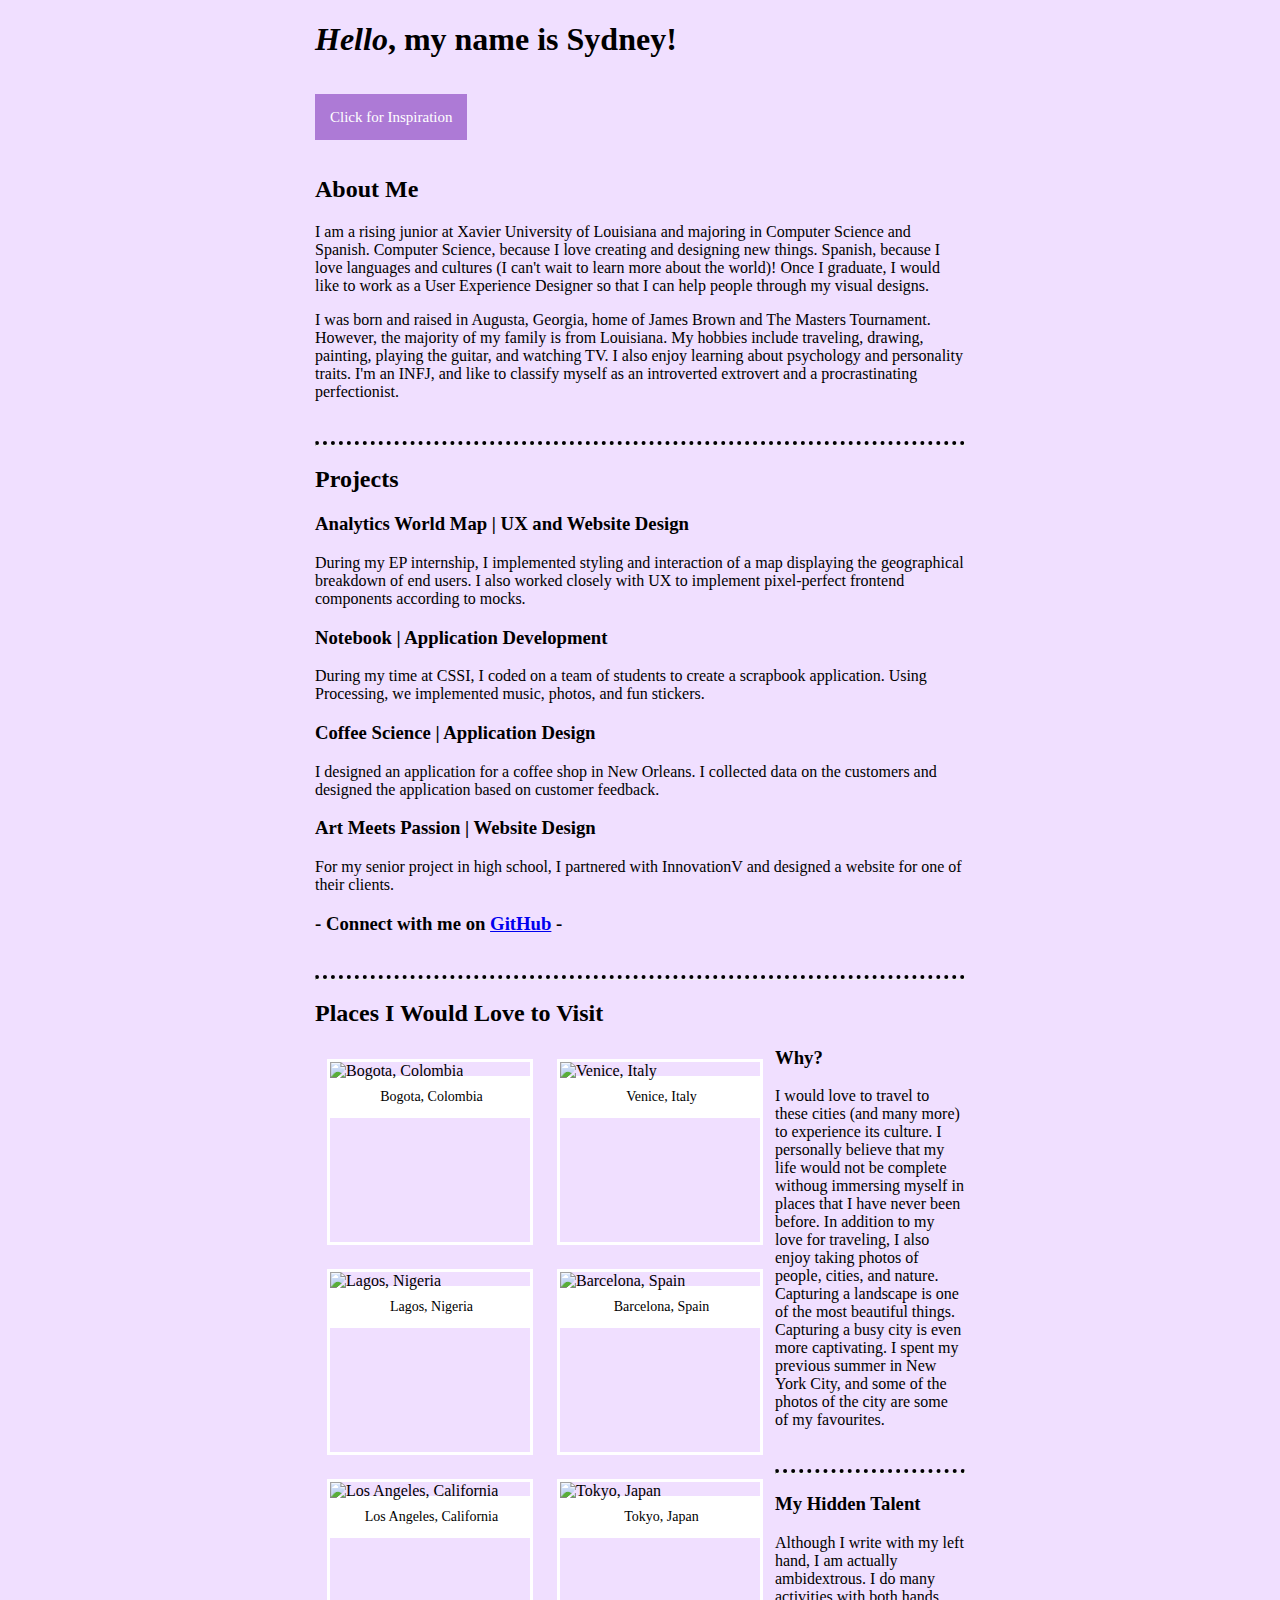
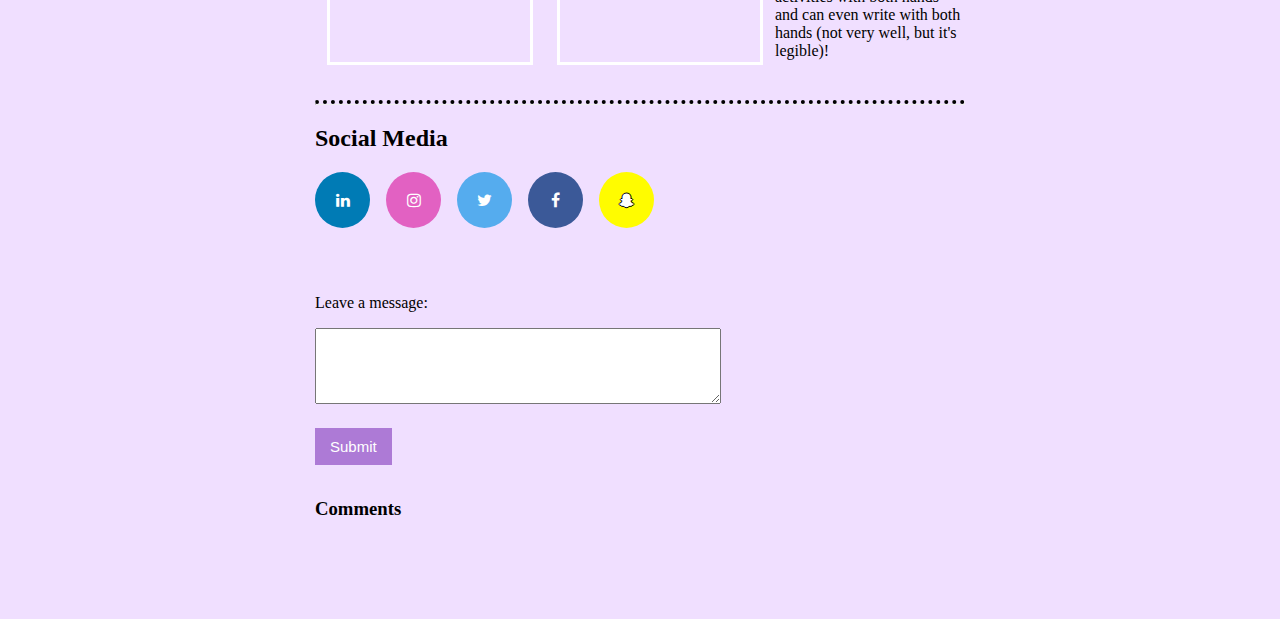
==== portfolio/src/main/webapp/index.html @ def5238d "Add comment section where comments post to local page." ====
<!DOCTYPE html>
<html>
  <head>
    <meta charset="UTF-8">
    <meta name="viewport" content="width=device-width, initial-scale=1">
    <title>Sydney Beasley Portfolio</title>
    <link rel="stylesheet" href="style.css">
    <link rel="stylesheet" href="https://cdnjs.cloudflare.com/ajax/libs/font-awesome/4.7.0/css/font-awesome.min.css">
    <script src="script.js"></script>
  </head>
  <body onload="loadComments()">
    <div id="content">
      <h1><em>Hello</em>, my name is Sydney!</h1>
    
      <greeting-button onclick="addRandomQuote()">Click for Inspiration</greeting-button>
      <div id="greeting-container"></div>

      <h2>About Me</h2>
      <p>
        I am a rising junior at Xavier University of Louisiana and majoring in Computer Science and Spanish.
        Computer Science, because I love creating and designing new things. Spanish, because I love languages
        and cultures (I can't wait to learn more about the world)! Once I graduate, I would like to work as a
        User Experience Designer so that I can help people through my visual designs.
      </p>
      <p>
        I was born and raised in Augusta, Georgia, home of James Brown and The Masters Tournament. However,
        the majority of my family is from Louisiana. My hobbies include traveling, drawing, painting, playing the guitar,
        and watching TV. I also enjoy learning about psychology and personality traits. I'm an INFJ, and like
        to classify myself as an introverted extrovert and a procrastinating perfectionist.
      </p>
      <hr>
      <h2>Projects</h2>
      <section>
        <h3>Analytics World Map | UX and Website Design</h3>
        <p>
          During my EP internship, I implemented styling and interaction of a map displaying the geographical
          breakdown of end users. I also worked closely with UX to implement pixel-perfect frontend components
          according to mocks.
        </p>
      </section>

      <section>
        <h3>Notebook | Application Development</h3>
        <p>
          During my time at CSSI, I coded on a team of students to create a scrapbook application. Using Processing,
          we implemented music, photos, and fun stickers.
        </p>
      </section>

      <section>
        <h3>Coffee Science | Application Design</h3>
        <p>
          I designed an application for a coffee shop in New Orleans. I collected data on the customers and designed
          the application based on customer feedback.
        </p>
      </section>

      <section>
        <h3>Art Meets Passion | Website Design</h3>
        <p>
          For my senior project in high school, I partnered with InnovationV and designed a website for one
          of their clients.
        </p>
      </section>

      <h3>- Connect with me on <a href=https://www.github.com/Sydney-18>GitHub</a> -<h3>
      <hr>
      <h2>Places I Would Love to Visit</h2>
      <div class="gallery">
        <img src="https://specials-images.forbesimg.com/imageserve/1182337590/960x0.jpg?fit=scale" alt="Bogota, Colombia" width="350" height="250">
        <div class="desc">Bogota, Colombia</div>
      </div>

      <div class="gallery">
        <img src="https://ceoworld.biz/wp-content/uploads/2019/11/Venice-Italy-1.jpg" alt="Venice, Italy" width="350" height="250">
        <div class="desc">Venice, Italy</div>
      </div>

      <div class="gallery">
        <img src="https://cdn.britannica.com/36/191736-050-5726A7F4/view-Lagos-Nigeria.jpg" alt="Lagos, Nigeria" width="350" height="250">
        <div class="desc">Lagos, Nigeria</div>
      </div>

      <div class="gallery">
        <img src="https://afar-production.imgix.net/uploads/syndication/holland_americas/images/Z2NcYxB3NT/original_BARCELONA_HERO__ESY-014512839.jpg?w=750&h=563&fit=crop" alt="Barcelona, Spain" width="350" height="250">
        <div class="desc">Barcelona, Spain</div>
      </div>

      <div class="gallery">
        <img src="https://www.earthquakeauthority.com/getattachment/a14542f8-28c3-4402-b636-d95c6fe79fd0/los-angeles-earthquake-prediction-and-risk?maxsidesize=1200&width=1200&height=500" alt="Los Angeles, California" width="350" height="250">
        <div class="desc">Los Angeles, California</div>
      </div>

      <div class="gallery">
        <img src="https://image-cdn.hypb.st/https%3A%2F%2Fhypebeast.com%2Fimage%2F2019%2F10%2Ftokyo-best-big-city-visit-2019-01.jpg?q=90&w=1400&cbr=1&fit=max" alt="Tokyo, Japan" width="350" height="250">
        <div class="desc">Tokyo, Japan</div>
      </div>

      <h3>Why?</h3>
      <p>I would love to travel to these cities (and many more) to experience its culture. I personally believe that my life would not be complete withoug immersing myself in places that I have never been before. In addition to my love for traveling, I also enjoy taking photos of people, cities, and nature. Capturing a landscape is one of the most beautiful things. Capturing a busy city is even more captivating. I spent my previous summer in New York City, and some of the photos of the city are some of my favourites.</p>
      <hr>
      <h3>My Hidden Talent</h3>
      <p>Although I write with my left hand, I am actually ambidextrous. I do many activities with both hands and can even write with both hands (not very well, but it's legible)!</p>
      <hr>
      <h2>Social Media</h2>
      <!-- Social icons populated by CSS. -->  
      <a href="https://www.linkedin.com/in/sydney-beasley-6b04b8168" class="fa fa-linkedin"></a>
      <a href="https://www.instagram.com/sydney_beas" class="fa fa-instagram"></a>
      <a href="https://www.twitter.com/sydney_beas" class="fa fa-twitter"></a>
      <a href="https://www.facebook.com/sydney.beas" class="fa fa-facebook"></a>
      <a href="https://www.snapchat.com/add/syd7892" class="fa fa-snapchat-ghost"></a>

      <div>
        <form action="/data" method="POST">
          <p>Leave a message:</p>
          <textarea name="text-input"></textarea>
          <div><button type="submit">Submit</button></div>
        </form>
        <h3>Comments</h3>
        <div id="comments-container"></div>
        
      </div>  
    </div>
  </body>
</html>
---- portfolio/src/main/webapp/style.css ----
body {
  background-color: #f0dfff;
}

#content {
  margin-left: auto;
  margin-right: auto;
  width: 650px;
}

textarea {
  height: 70px;
  width: 400px; 
}

greeting-button {
  background-color: #ad7ad6;
  border: none;
  color: white;
  cursor: pointer;
  font-size: 15px;
  margin-bottom: 15px;
  margin-top: 20px;
  padding: 15px;
  text-align: center;
}

#greeting-container {
  color: black;
  font-size: 25px;
  margin-bottom: 50px;
  margin-top: 40px;
}

#data-holder {
  color: black;
  font-size: 25px;
  margin-bottom: 50px;
  margin-top: 40px;
}

button {
  background-color: #ad7ad6;
  border: none;
  color: white;
  cursor: pointer;
  font-size: 15px;
  margin-bottom: 15px;
  margin-top: 20px;
  padding-top: 10px;
  padding-bottom: 10px;
  padding-left: 15px;
  padding-right: 15px;
  text-align: center;
}

#comments-container {
  border-color: black;
  border-radius: 1px;
  color: black;
  font-size: 20px;
  margin-bottom: 60px;
  padding: 10px;
}

li {
  background-color: white;
  padding: 10px;
}

input:hover {
  opacity: 0.7;
}

hr {
  border-top: 4px dotted black;
  margin-top: 40px;
}

h1 {
  font-family: cursive;
  margin-bottom: 50px;
}

h2,
h3 {
  font-family: cursive;
}

.gallery {
  border: 3px solid white;
  float: left;
  height: 180px;
  margin: 12px;
  width: 200px;
}

div.gallery img {
  height: 75%;
  width: 100%;
}

div.desc {
  background-color: white;
  font-family: cursive;
  font-size: 14px;
  margin-top: -4px;
  padding: 13px;
  text-align: center;
  width: 177px;
}

media-title {
  font-family: cursive;
  margin-top: 10px;
} 

.fa {
  border-radius: 50%;
  font-size: 30px;
  margin-bottom: 50px;
  margin-right: 12px;
  padding: 20px;
  text-align: center;
  text-decoration: none;
  width: 15px;
}

.fa:hover {
  opacity: 0.7;
}

.fa-linkedin {
  background: #007bb5;
  color: white;
}

.fa-instagram {
  background: #e261c2;
  color: white;
}

.fa-twitter {
  background: #55ACEE;
  color: white;
}

.fa-facebook {
  background: #3B5998;
  color: white;
}

.fa-snapchat-ghost {
  background: #fffc00;
  color: white;
  text-shadow: -1px 0 black, 0 1px black, 1px 0 black, 0 -1px black;
}
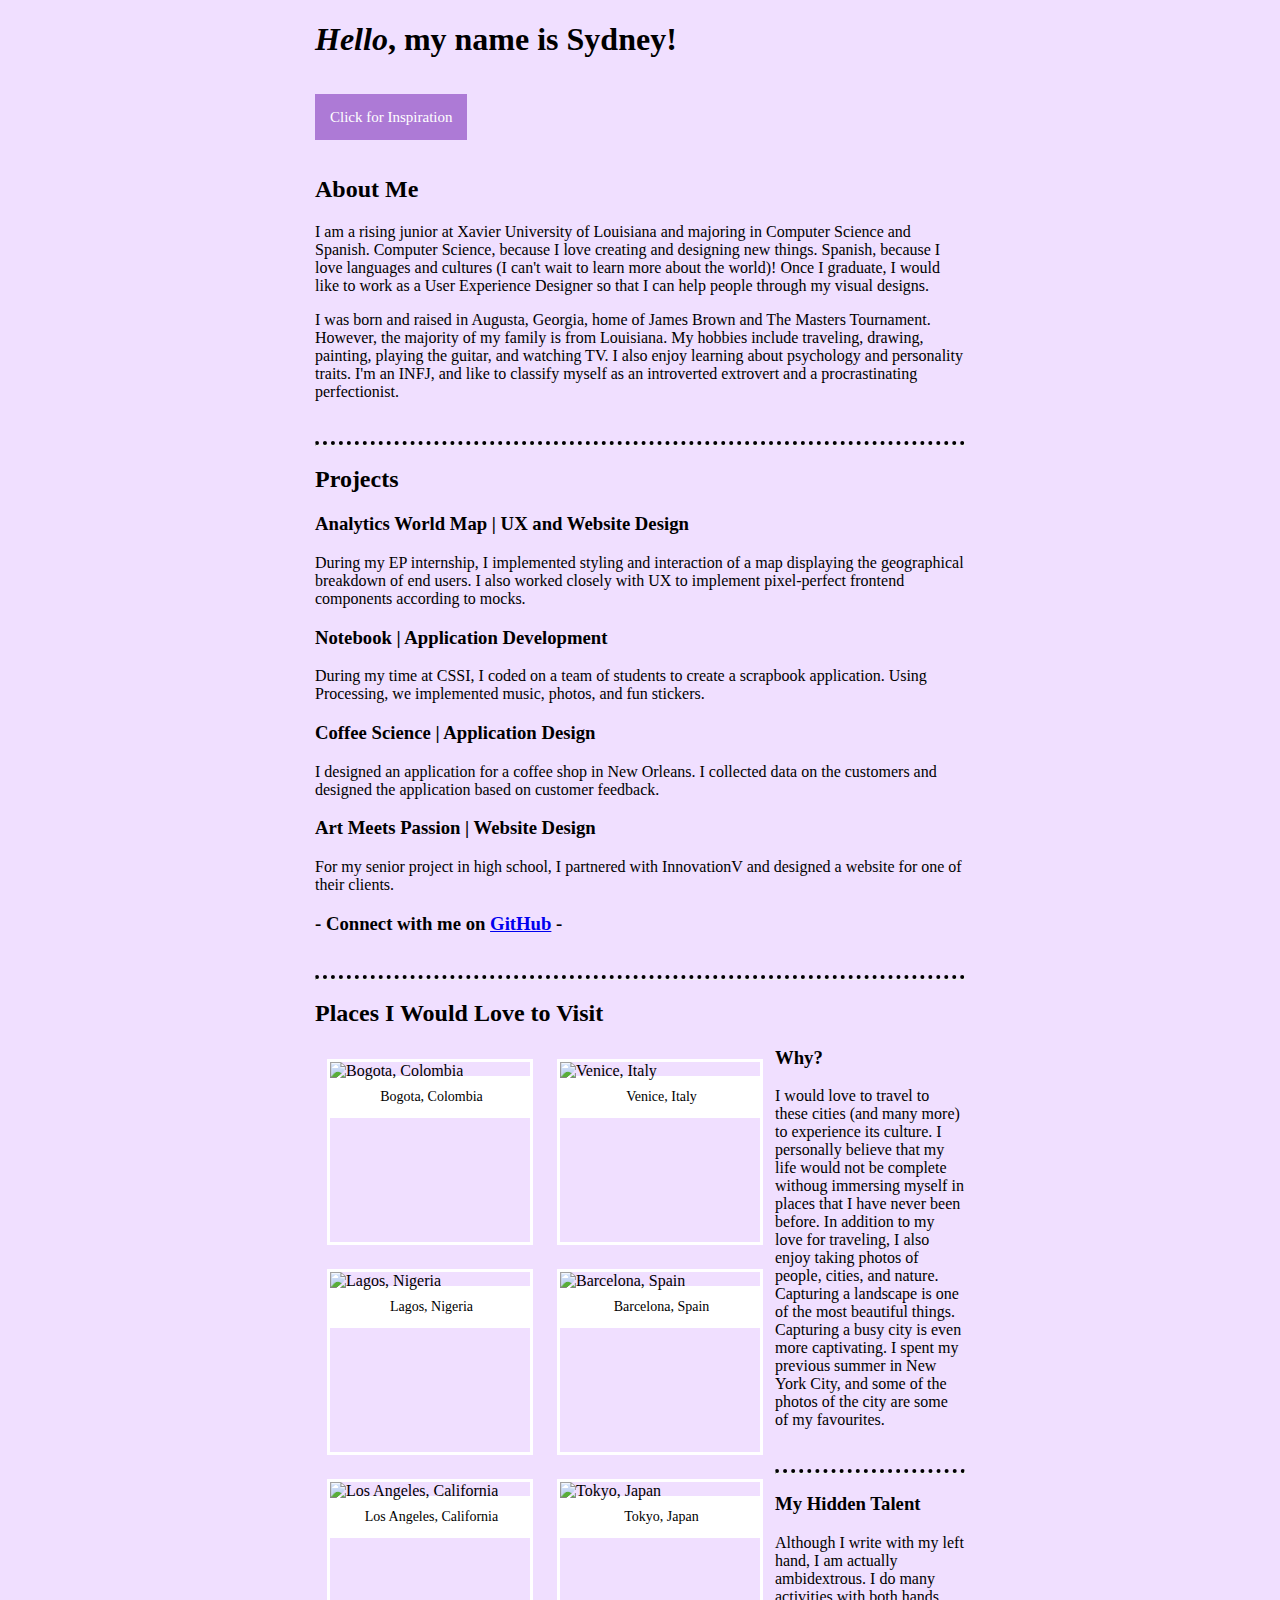
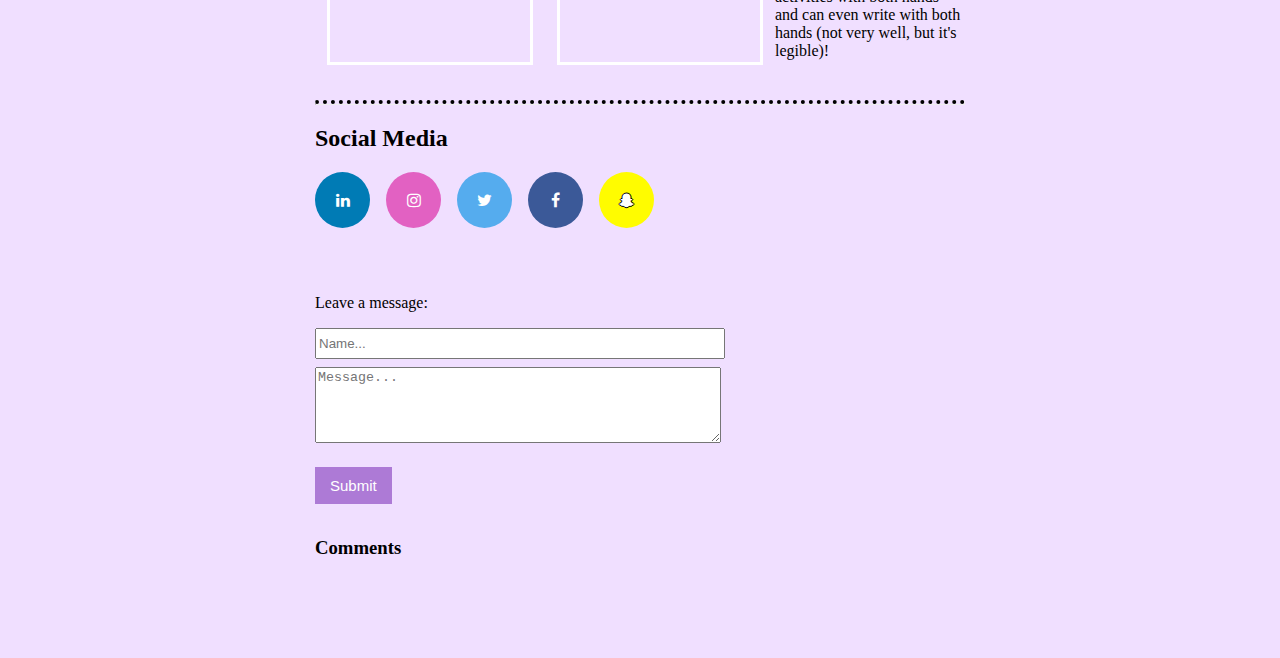
==== commit 3410e0e1: "Fix comment section issues." ====
--- a/portfolio/src/main/webapp/index.html
+++ b/portfolio/src/main/webapp/index.html
@@ -113,12 +113,12 @@
       <div>
         <form action="/data" method="POST">
           <p>Leave a message:</p>
-          <textarea name="text-input"></textarea>
+          <input name="name-input" placeholder="Name..."></input>
+          <textarea name="text-input" placeholder="Message..."></textarea>
           <div><button type="submit">Submit</button></div>
         </form>
         <h3>Comments</h3>
         <div id="comments-container"></div>
-        
       </div>  
     </div>
   </body>
--- a/portfolio/src/main/webapp/style.css
+++ b/portfolio/src/main/webapp/style.css
@@ -6,6 +6,12 @@
   margin-left: auto;
   margin-right: auto;
   width: 650px;
+}
+
+input {
+  height: 25px;
+  margin-bottom: 8px;
+  width: 402px; 
 }
 
 textarea {
@@ -47,10 +53,10 @@
   font-size: 15px;
   margin-bottom: 15px;
   margin-top: 20px;
-  padding-top: 10px;
   padding-bottom: 10px;
   padding-left: 15px;
   padding-right: 15px;
+  padding-top: 10px;
   text-align: center;
 }
 
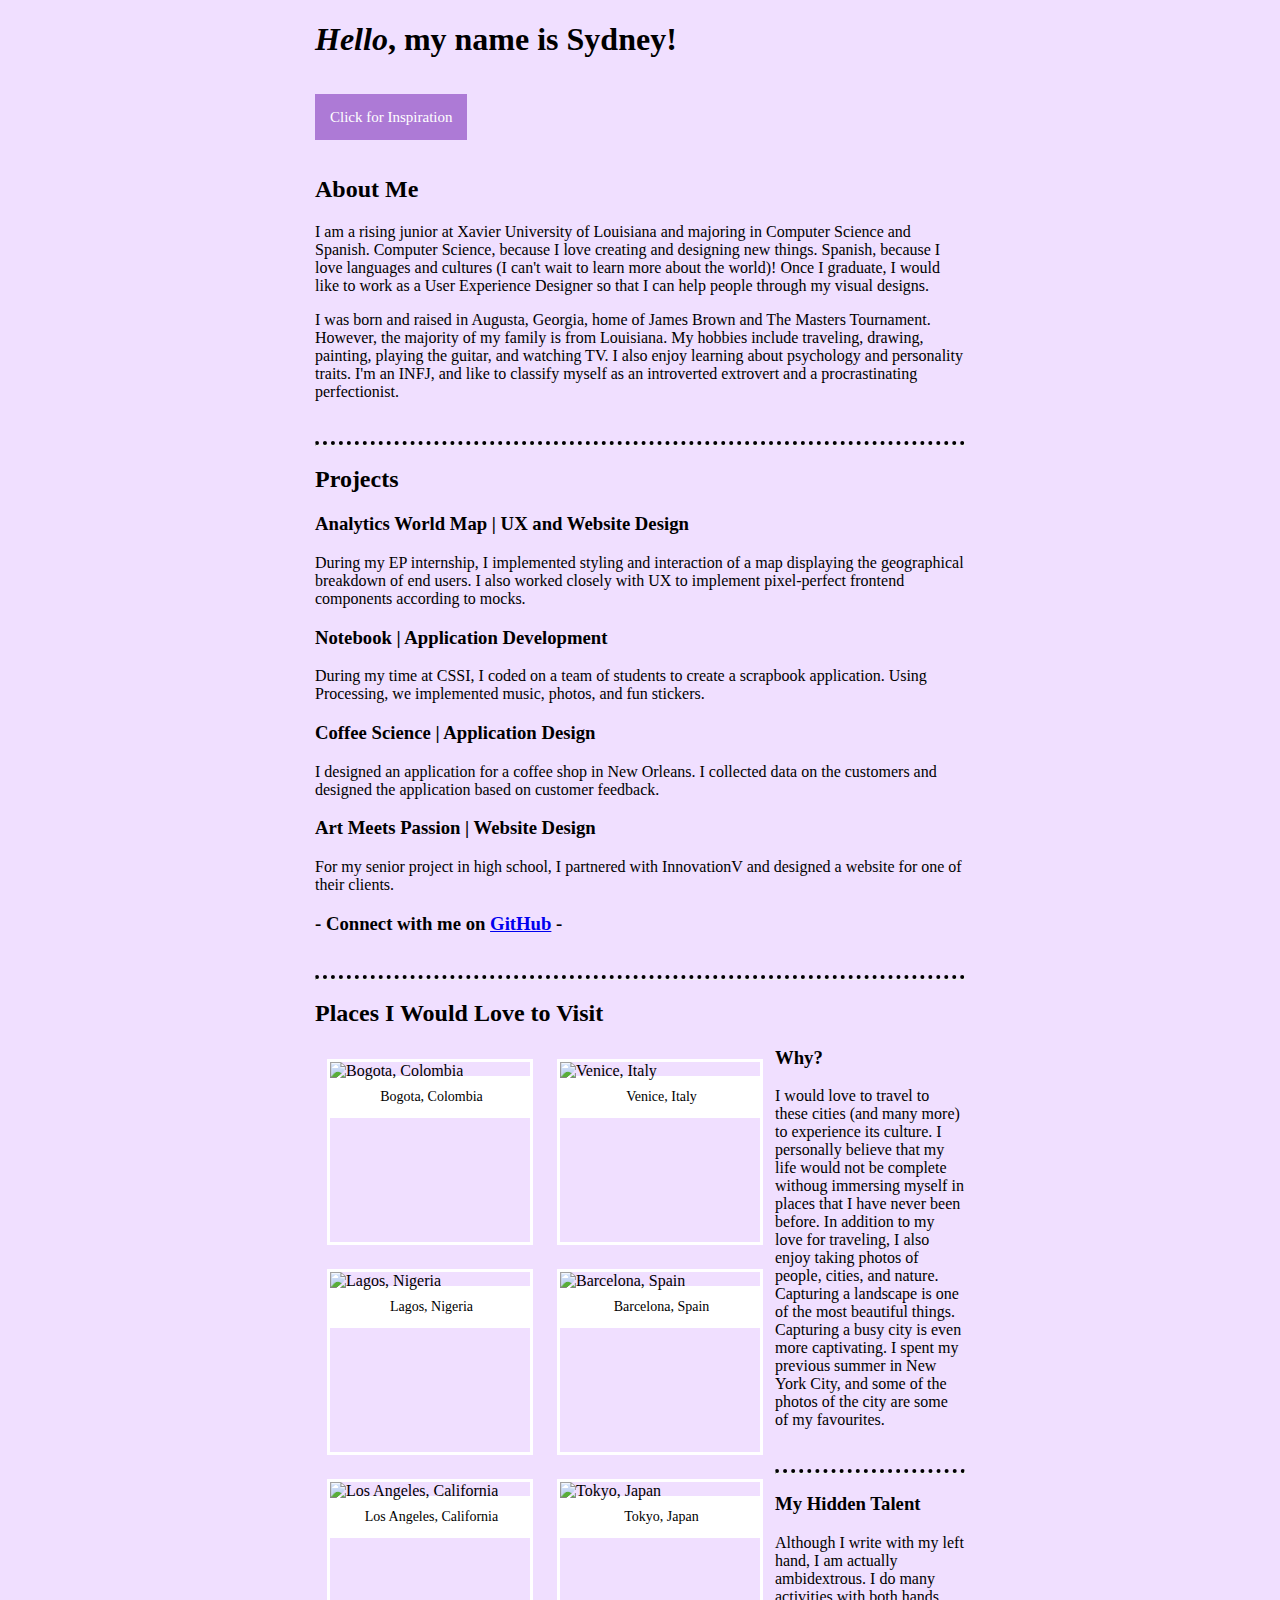
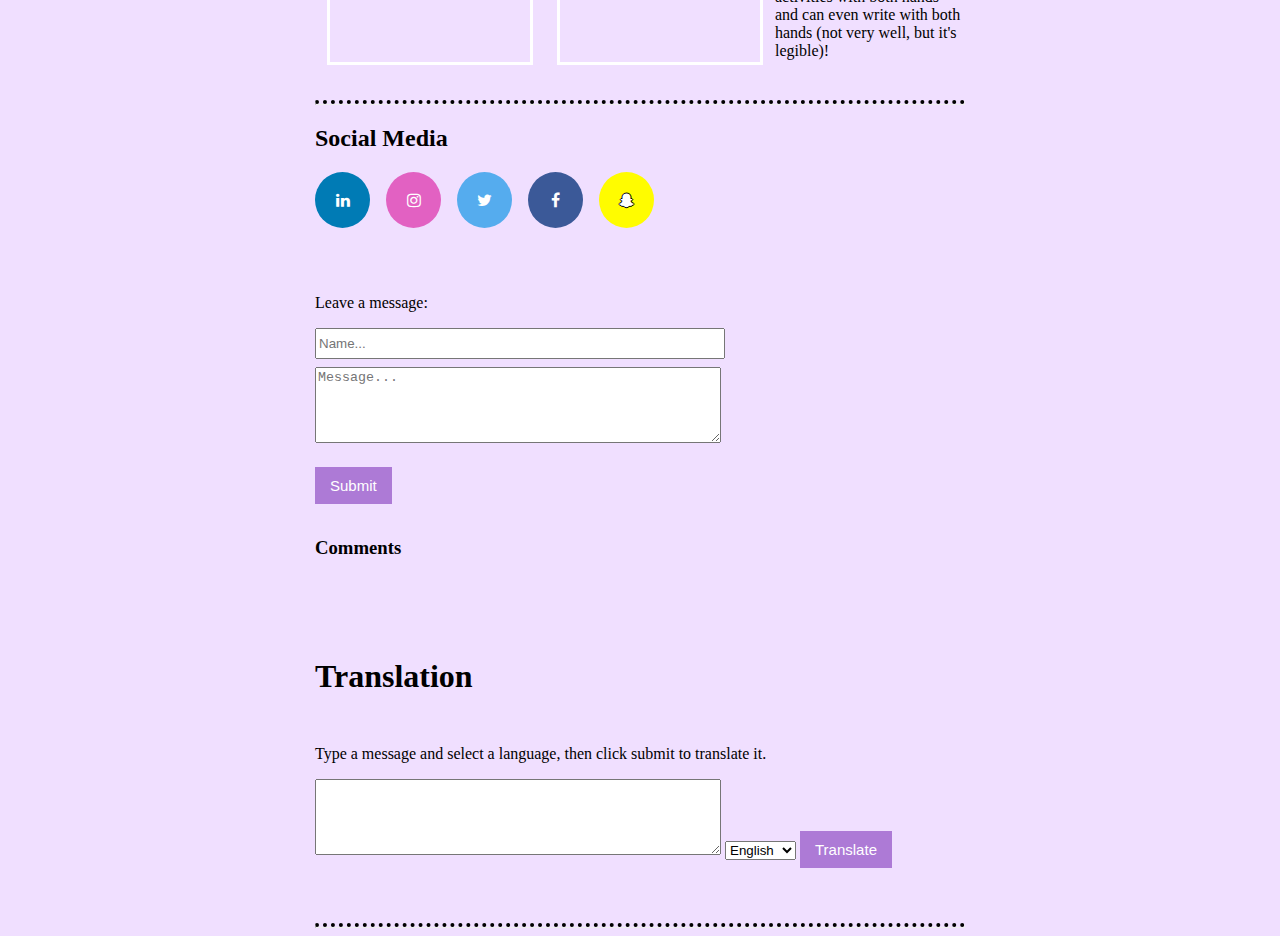
==== commit 3ac78bb5: "Add Translation API" ====
--- a/portfolio/src/main/webapp/index.html
+++ b/portfolio/src/main/webapp/index.html
@@ -113,13 +113,29 @@
       <div>
         <form action="/data" method="POST">
           <p>Leave a message:</p>
-          <input name="name-input" placeholder="Name..."></input>
+          <input name="name-input" placeholder="Name...">
           <textarea name="text-input" placeholder="Message..."></textarea>
           <div><button type="submit">Submit</button></div>
         </form>
         <h3>Comments</h3>
         <div id="comments-container"></div>
       </div>  
+      
+      <div>
+        <h1>Translation</h1>
+        <p>Type a message and select a language, then click submit to translate it.</p>
+        <textarea id="text"></textarea>
+        <select id="language">
+          <option value="es">English</option>
+          <option value="zh">Chinese</option>
+          <option value="es">Spanish</option>
+          <option value="hi">Hindi</option>
+          <option value="ar">Arabic</option>
+        </select>
+        <button onclick="requestTranslation();">Translate</button>
+        <hr/>
+        <div id="result"></div>
+      </div>
     </div>
   </body>
 </html>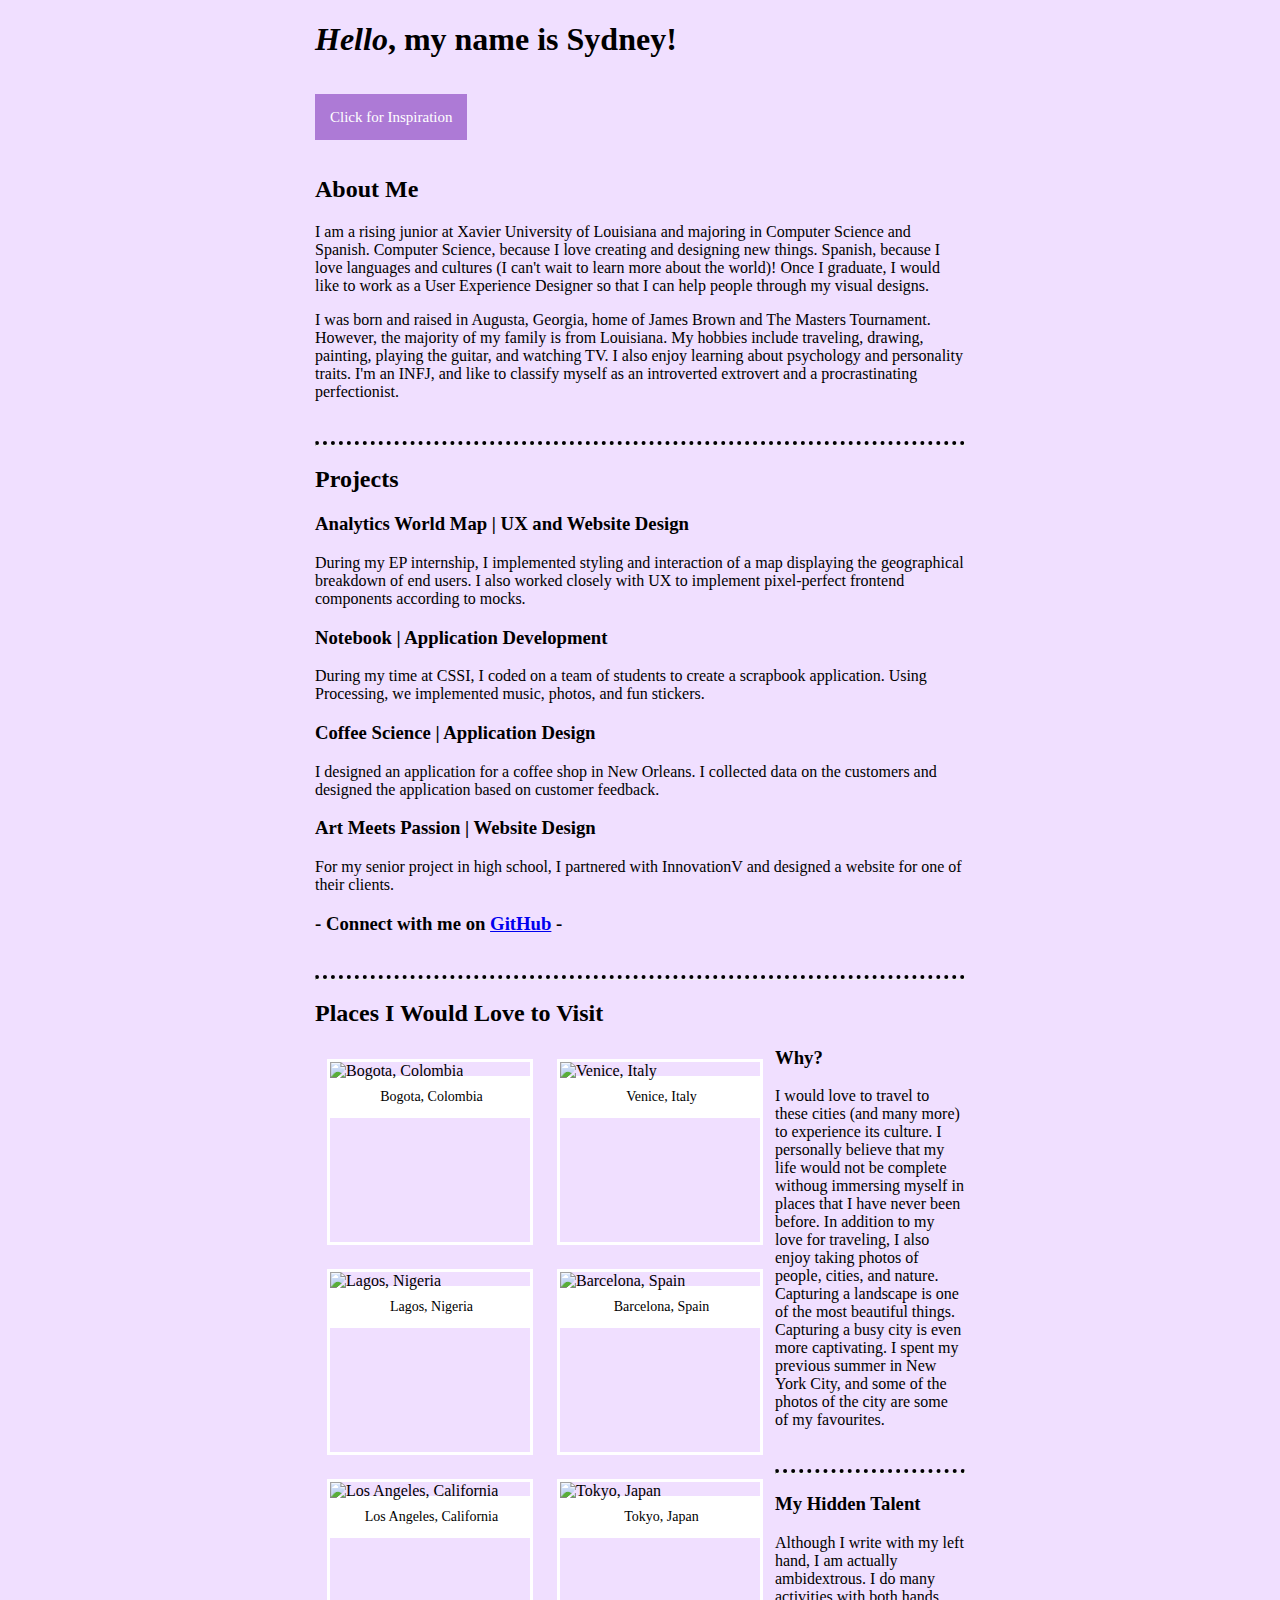
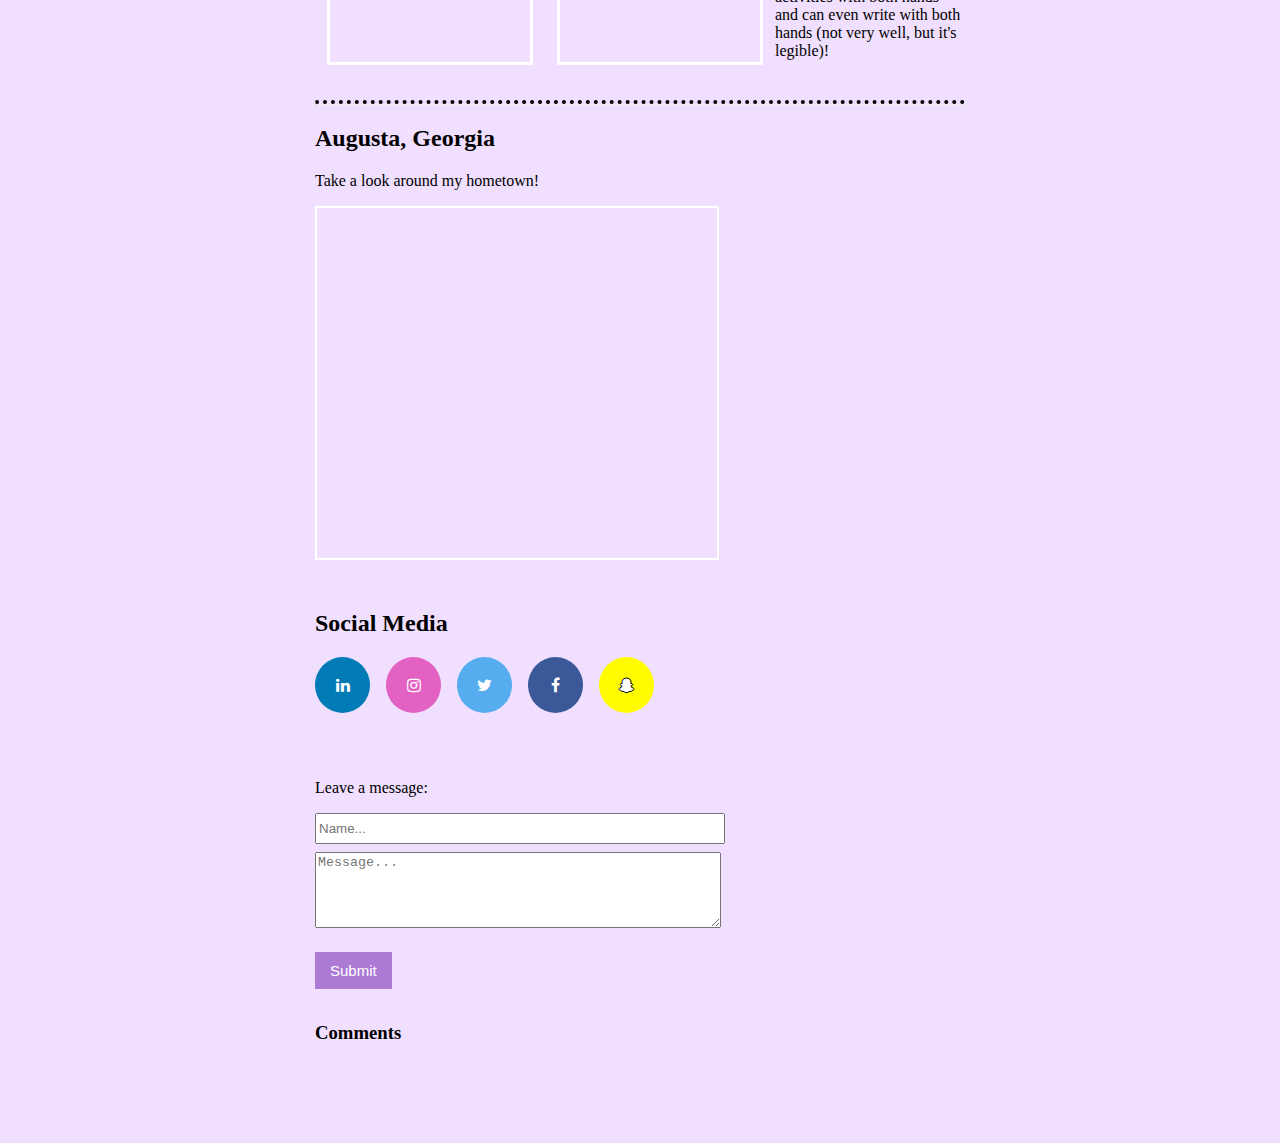
==== commit fac976ed: "Add Maps API." ====
--- a/portfolio/src/main/webapp/index.html
+++ b/portfolio/src/main/webapp/index.html
@@ -6,9 +6,10 @@
     <title>Sydney Beasley Portfolio</title>
     <link rel="stylesheet" href="style.css">
     <link rel="stylesheet" href="https://cdnjs.cloudflare.com/ajax/libs/font-awesome/4.7.0/css/font-awesome.min.css">
+    <script src="https://maps.googleapis.com/maps/api/js?key=AIzaSyA_WLXfgBcN3n6ePBixMezUK6PQLeBLA84"></script>
     <script src="script.js"></script>
   </head>
-  <body onload="loadComments()">
+  <body onload=" createMap(); loadComments()">
     <div id="content">
       <h1><em>Hello</em>, my name is Sydney!</h1>
     
@@ -102,6 +103,11 @@
       <h3>My Hidden Talent</h3>
       <p>Although I write with my left hand, I am actually ambidextrous. I do many activities with both hands and can even write with both hands (not very well, but it's legible)!</p>
       <hr>
+
+      <h2>Augusta, Georgia</h2>
+      <p>Take a look around my hometown!</p>
+      <div id="map"></div> 
+
       <h2>Social Media</h2>
       <!-- Social icons populated by CSS. -->  
       <a href="https://www.linkedin.com/in/sydney-beasley-6b04b8168" class="fa fa-linkedin"></a>
@@ -120,22 +126,6 @@
         <h3>Comments</h3>
         <div id="comments-container"></div>
       </div>  
-      
-      <div>
-        <h1>Translation</h1>
-        <p>Type a message and select a language, then click submit to translate it.</p>
-        <textarea id="text"></textarea>
-        <select id="language">
-          <option value="es">English</option>
-          <option value="zh">Chinese</option>
-          <option value="es">Spanish</option>
-          <option value="hi">Hindi</option>
-          <option value="ar">Arabic</option>
-        </select>
-        <button onclick="requestTranslation();">Translate</button>
-        <hr/>
-        <div id="result"></div>
-      </div>
     </div>
   </body>
 </html>--- a/portfolio/src/main/webapp/style.css
+++ b/portfolio/src/main/webapp/style.css
@@ -121,6 +121,13 @@
   margin-top: 10px;
 } 
 
+#map {
+  border: 2px solid white;
+  height: 350px;
+  margin-bottom: 50px;
+  width: 400px;
+}
+
 .fa {
   border-radius: 50%;
   font-size: 30px;
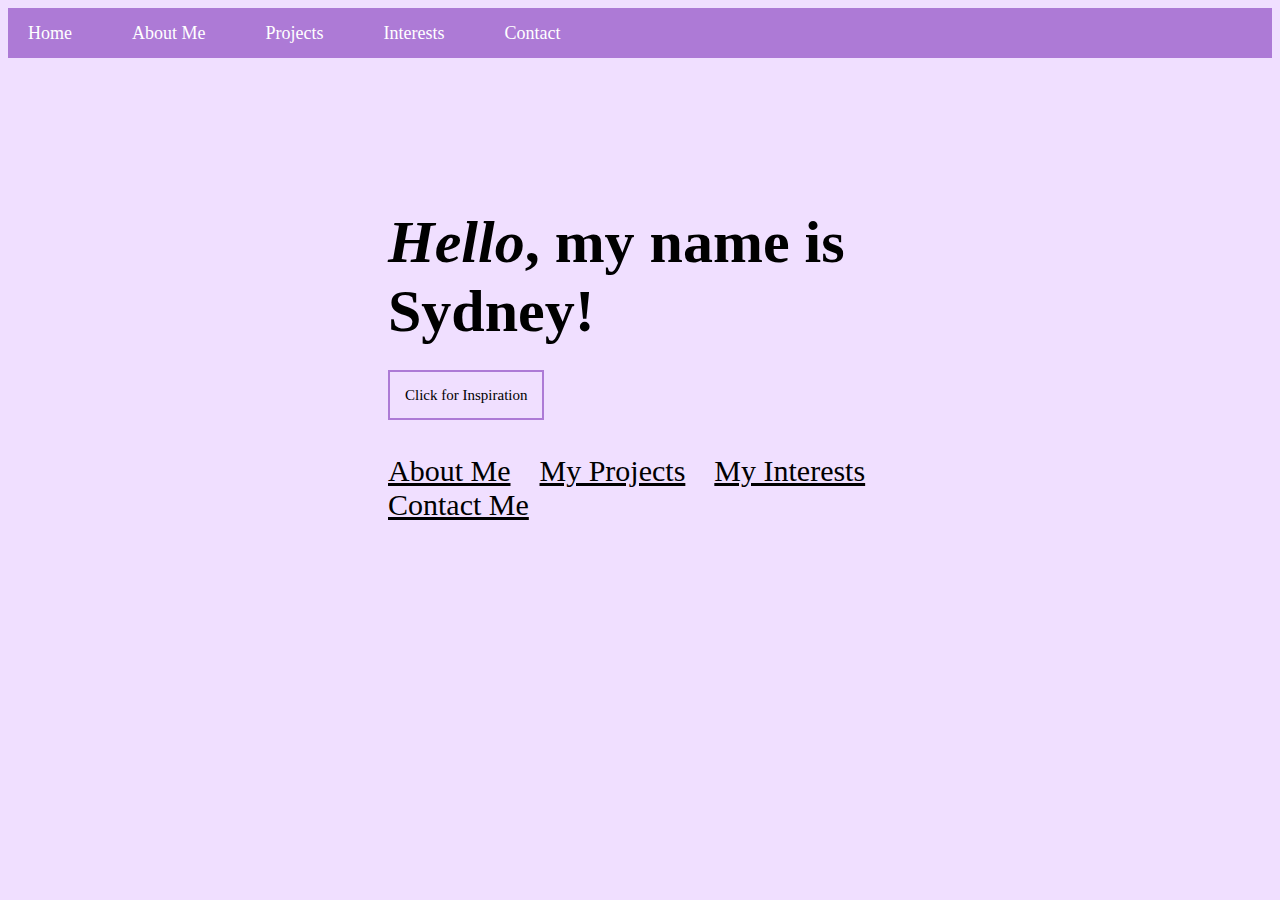
==== commit e2b4fc46: "Add 'Aboutme' 'Projects' Interests' 'Contact' pages and styled." ====
--- a/portfolio/src/main/webapp/index.html
+++ b/portfolio/src/main/webapp/index.html
@@ -5,127 +5,27 @@
     <meta name="viewport" content="width=device-width, initial-scale=1">
     <title>Sydney Beasley Portfolio</title>
     <link rel="stylesheet" href="style.css">
-    <link rel="stylesheet" href="https://cdnjs.cloudflare.com/ajax/libs/font-awesome/4.7.0/css/font-awesome.min.css">
-    <script src="https://maps.googleapis.com/maps/api/js?key=AIzaSyA_WLXfgBcN3n6ePBixMezUK6PQLeBLA84"></script>
+    <link rel="stylesheet" href="https://cdnjs.cloudflare.com/ajax/libs/font-awesome/4.7.0/css/font-awesome.min.css">    
     <script src="script.js"></script>
   </head>
-  <body onload=" createMap(); loadComments()">
-    <div id="content">
+  <body>
+    <ul>
+      <li><a href="index.html">Home</a></li>
+      <li><a href="aboutme.html">About Me</a></li>
+      <li><a href="projects.html">Projects</a></li>
+      <li><a href="interests.html">Interests</a></li>
+      <li><a href="contact.html">Contact</a></li>
+    </ul>
+    <div id="home-content"> 
       <h1><em>Hello</em>, my name is Sydney!</h1>
-    
+
       <greeting-button onclick="addRandomQuote()">Click for Inspiration</greeting-button>
       <div id="greeting-container"></div>
 
-      <h2>About Me</h2>
-      <p>
-        I am a rising junior at Xavier University of Louisiana and majoring in Computer Science and Spanish.
-        Computer Science, because I love creating and designing new things. Spanish, because I love languages
-        and cultures (I can't wait to learn more about the world)! Once I graduate, I would like to work as a
-        User Experience Designer so that I can help people through my visual designs.
-      </p>
-      <p>
-        I was born and raised in Augusta, Georgia, home of James Brown and The Masters Tournament. However,
-        the majority of my family is from Louisiana. My hobbies include traveling, drawing, painting, playing the guitar,
-        and watching TV. I also enjoy learning about psychology and personality traits. I'm an INFJ, and like
-        to classify myself as an introverted extrovert and a procrastinating perfectionist.
-      </p>
-      <hr>
-      <h2>Projects</h2>
-      <section>
-        <h3>Analytics World Map | UX and Website Design</h3>
-        <p>
-          During my EP internship, I implemented styling and interaction of a map displaying the geographical
-          breakdown of end users. I also worked closely with UX to implement pixel-perfect frontend components
-          according to mocks.
-        </p>
-      </section>
-
-      <section>
-        <h3>Notebook | Application Development</h3>
-        <p>
-          During my time at CSSI, I coded on a team of students to create a scrapbook application. Using Processing,
-          we implemented music, photos, and fun stickers.
-        </p>
-      </section>
-
-      <section>
-        <h3>Coffee Science | Application Design</h3>
-        <p>
-          I designed an application for a coffee shop in New Orleans. I collected data on the customers and designed
-          the application based on customer feedback.
-        </p>
-      </section>
-
-      <section>
-        <h3>Art Meets Passion | Website Design</h3>
-        <p>
-          For my senior project in high school, I partnered with InnovationV and designed a website for one
-          of their clients.
-        </p>
-      </section>
-
-      <h3>- Connect with me on <a href=https://www.github.com/Sydney-18>GitHub</a> -<h3>
-      <hr>
-      <h2>Places I Would Love to Visit</h2>
-      <div class="gallery">
-        <img src="https://specials-images.forbesimg.com/imageserve/1182337590/960x0.jpg?fit=scale" alt="Bogota, Colombia" width="350" height="250">
-        <div class="desc">Bogota, Colombia</div>
-      </div>
-
-      <div class="gallery">
-        <img src="https://ceoworld.biz/wp-content/uploads/2019/11/Venice-Italy-1.jpg" alt="Venice, Italy" width="350" height="250">
-        <div class="desc">Venice, Italy</div>
-      </div>
-
-      <div class="gallery">
-        <img src="https://cdn.britannica.com/36/191736-050-5726A7F4/view-Lagos-Nigeria.jpg" alt="Lagos, Nigeria" width="350" height="250">
-        <div class="desc">Lagos, Nigeria</div>
-      </div>
-
-      <div class="gallery">
-        <img src="https://afar-production.imgix.net/uploads/syndication/holland_americas/images/Z2NcYxB3NT/original_BARCELONA_HERO__ESY-014512839.jpg?w=750&h=563&fit=crop" alt="Barcelona, Spain" width="350" height="250">
-        <div class="desc">Barcelona, Spain</div>
-      </div>
-
-      <div class="gallery">
-        <img src="https://www.earthquakeauthority.com/getattachment/a14542f8-28c3-4402-b636-d95c6fe79fd0/los-angeles-earthquake-prediction-and-risk?maxsidesize=1200&width=1200&height=500" alt="Los Angeles, California" width="350" height="250">
-        <div class="desc">Los Angeles, California</div>
-      </div>
-
-      <div class="gallery">
-        <img src="https://image-cdn.hypb.st/https%3A%2F%2Fhypebeast.com%2Fimage%2F2019%2F10%2Ftokyo-best-big-city-visit-2019-01.jpg?q=90&w=1400&cbr=1&fit=max" alt="Tokyo, Japan" width="350" height="250">
-        <div class="desc">Tokyo, Japan</div>
-      </div>
-
-      <h3>Why?</h3>
-      <p>I would love to travel to these cities (and many more) to experience its culture. I personally believe that my life would not be complete withoug immersing myself in places that I have never been before. In addition to my love for traveling, I also enjoy taking photos of people, cities, and nature. Capturing a landscape is one of the most beautiful things. Capturing a busy city is even more captivating. I spent my previous summer in New York City, and some of the photos of the city are some of my favourites.</p>
-      <hr>
-      <h3>My Hidden Talent</h3>
-      <p>Although I write with my left hand, I am actually ambidextrous. I do many activities with both hands and can even write with both hands (not very well, but it's legible)!</p>
-      <hr>
-
-      <h2>Augusta, Georgia</h2>
-      <p>Take a look around my hometown!</p>
-      <div id="map"></div> 
-
-      <h2>Social Media</h2>
-      <!-- Social icons populated by CSS. -->  
-      <a href="https://www.linkedin.com/in/sydney-beasley-6b04b8168" class="fa fa-linkedin"></a>
-      <a href="https://www.instagram.com/sydney_beas" class="fa fa-instagram"></a>
-      <a href="https://www.twitter.com/sydney_beas" class="fa fa-twitter"></a>
-      <a href="https://www.facebook.com/sydney.beas" class="fa fa-facebook"></a>
-      <a href="https://www.snapchat.com/add/syd7892" class="fa fa-snapchat-ghost"></a>
-
-      <div>
-        <form action="/data" method="POST">
-          <p>Leave a message:</p>
-          <input name="name-input" placeholder="Name...">
-          <textarea name="text-input" placeholder="Message..."></textarea>
-          <div><button type="submit">Submit</button></div>
-        </form>
-        <h3>Comments</h3>
-        <div id="comments-container"></div>
-      </div>  
+      <a href="aboutme.html">About Me</a>
+      <a href="projects.html">My Projects</a>
+      <a href="interests.html">My Interests</a>
+      <a href="contact.html">Contact Me</a>
     </div>
   </body>
 </html>--- a/portfolio/src/main/webapp/style.css
+++ b/portfolio/src/main/webapp/style.css
@@ -2,46 +2,30 @@
   background-color: #f0dfff;
 }
 
+#home-content {
+  margin-left: 380px;
+  margin-right: 350px;
+  margin-top: 150px;
+}
+
 #content {
-  margin-left: auto;
-  margin-right: auto;
-  width: 650px;
-}
-
-input {
-  height: 25px;
-  margin-bottom: 8px;
-  width: 402px; 
-}
-
-textarea {
-  height: 70px;
-  width: 400px; 
-}
-
-greeting-button {
-  background-color: #ad7ad6;
-  border: none;
-  color: white;
-  cursor: pointer;
-  font-size: 15px;
-  margin-bottom: 15px;
-  margin-top: 20px;
-  padding: 15px;
-  text-align: center;
-}
-
-#greeting-container {
-  color: black;
-  font-size: 25px;
-  margin-bottom: 50px;
-  margin-top: 40px;
-}
-
-#data-holder {
-  color: black;
-  font-size: 25px;
-  margin-bottom: 50px;
+  margin: auto;
+  max-width: 700px;
+}
+
+h1 {
+  font-family: cursive;
+  font-size: 60px;
+}
+
+h2,
+h3 {
+  font-family: cursive;
+  text-align: center;
+}
+
+hr {
+  border-top: 4px dotted black;
   margin-top: 40px;
 }
 
@@ -60,6 +44,76 @@
   text-align: center;
 }
 
+input {
+  height: 25px;
+  margin-bottom: 8px;
+  width: 402px; 
+}
+
+input:hover {
+  opacity: 0.7;
+}
+
+textarea {
+  height: 70px;
+  width: 400px; 
+}
+
+textarea:hover {
+  opacity: 0.7;
+}
+
+greeting-button {
+  background-color: #f0dfff;
+  border: 2px solid #ad7ad6;
+  color: black;
+  font-size: 15px;
+  margin-bottom: 15px;
+  margin-top: 100px;
+  padding: 15px;
+}
+
+greeting-button:hover {
+  background-color: #ad7ad6;
+  color: white;
+  font-size: 15px;
+  margin-bottom: 15px;
+  margin-top: 100px;
+  padding: 15px;
+}
+
+#greeting-container {
+  color: black;
+  font-size: 25px;
+  margin-bottom: 50px;
+  margin-top: 40px;
+}
+
+.profile-photo {
+  border: 3px solid white;
+  float: left;
+  height: 250px;
+  margin: 12px;
+  width: 250px;
+}
+
+div.profile-photo img {
+  height: 100%;
+  width: 100%;
+}
+
+#profile-photo {
+  width: 200px;
+  height: 200px;
+}
+
+#data-holder {
+  color: black;
+  font-size: 25px;
+  margin-bottom: 50px;
+  margin-top: 40px;
+}
+
 #comments-container {
   border-color: black;
   border-radius: 1px;
@@ -67,30 +121,6 @@
   font-size: 20px;
   margin-bottom: 60px;
   padding: 10px;
-}
-
-li {
-  background-color: white;
-  padding: 10px;
-}
-
-input:hover {
-  opacity: 0.7;
-}
-
-hr {
-  border-top: 4px dotted black;
-  margin-top: 40px;
-}
-
-h1 {
-  font-family: cursive;
-  margin-bottom: 50px;
-}
-
-h2,
-h3 {
-  font-family: cursive;
 }
 
 .gallery {
@@ -116,15 +146,12 @@
   width: 177px;
 }
 
-media-title {
-  font-family: cursive;
-  margin-top: 10px;
-} 
-
 #map {
   border: 2px solid white;
   height: 350px;
   margin-bottom: 50px;
+  margin-left: 150px;
+  margin-top: 30px;
   width: 400px;
 }
 
@@ -167,4 +194,49 @@
   background: #fffc00;
   color: white;
   text-shadow: -1px 0 black, 0 1px black, 1px 0 black, 0 -1px black;
+}
+
+ul {
+  background-color: #ad7ad6;
+  height: 50px;
+  list-style-type: none;
+  margin: 0;
+  overflow: hidden;
+  padding: 0;
+}
+
+li {
+  float: left;
+}
+
+li a {
+  color: white;
+  display: block;
+  font-size: 18px;
+  margin-left: 20px;
+  padding-bottom:12px;
+  padding-right: 15px;
+  padding-top: 15px;
+  text-decoration:  none;
+}
+
+li a:hover {
+  opacity: 0.7;
+}
+
+a {
+  color: black;
+  font-size: 30px;
+  margin-right: 25px;
+  text-align: center;
+  text-decoration: underline;
+}
+
+#form-div {
+  margin-left: 560px;
+  width: 400px;
+}
+
+#contact-media {
+  margin-left: 180px;
 }